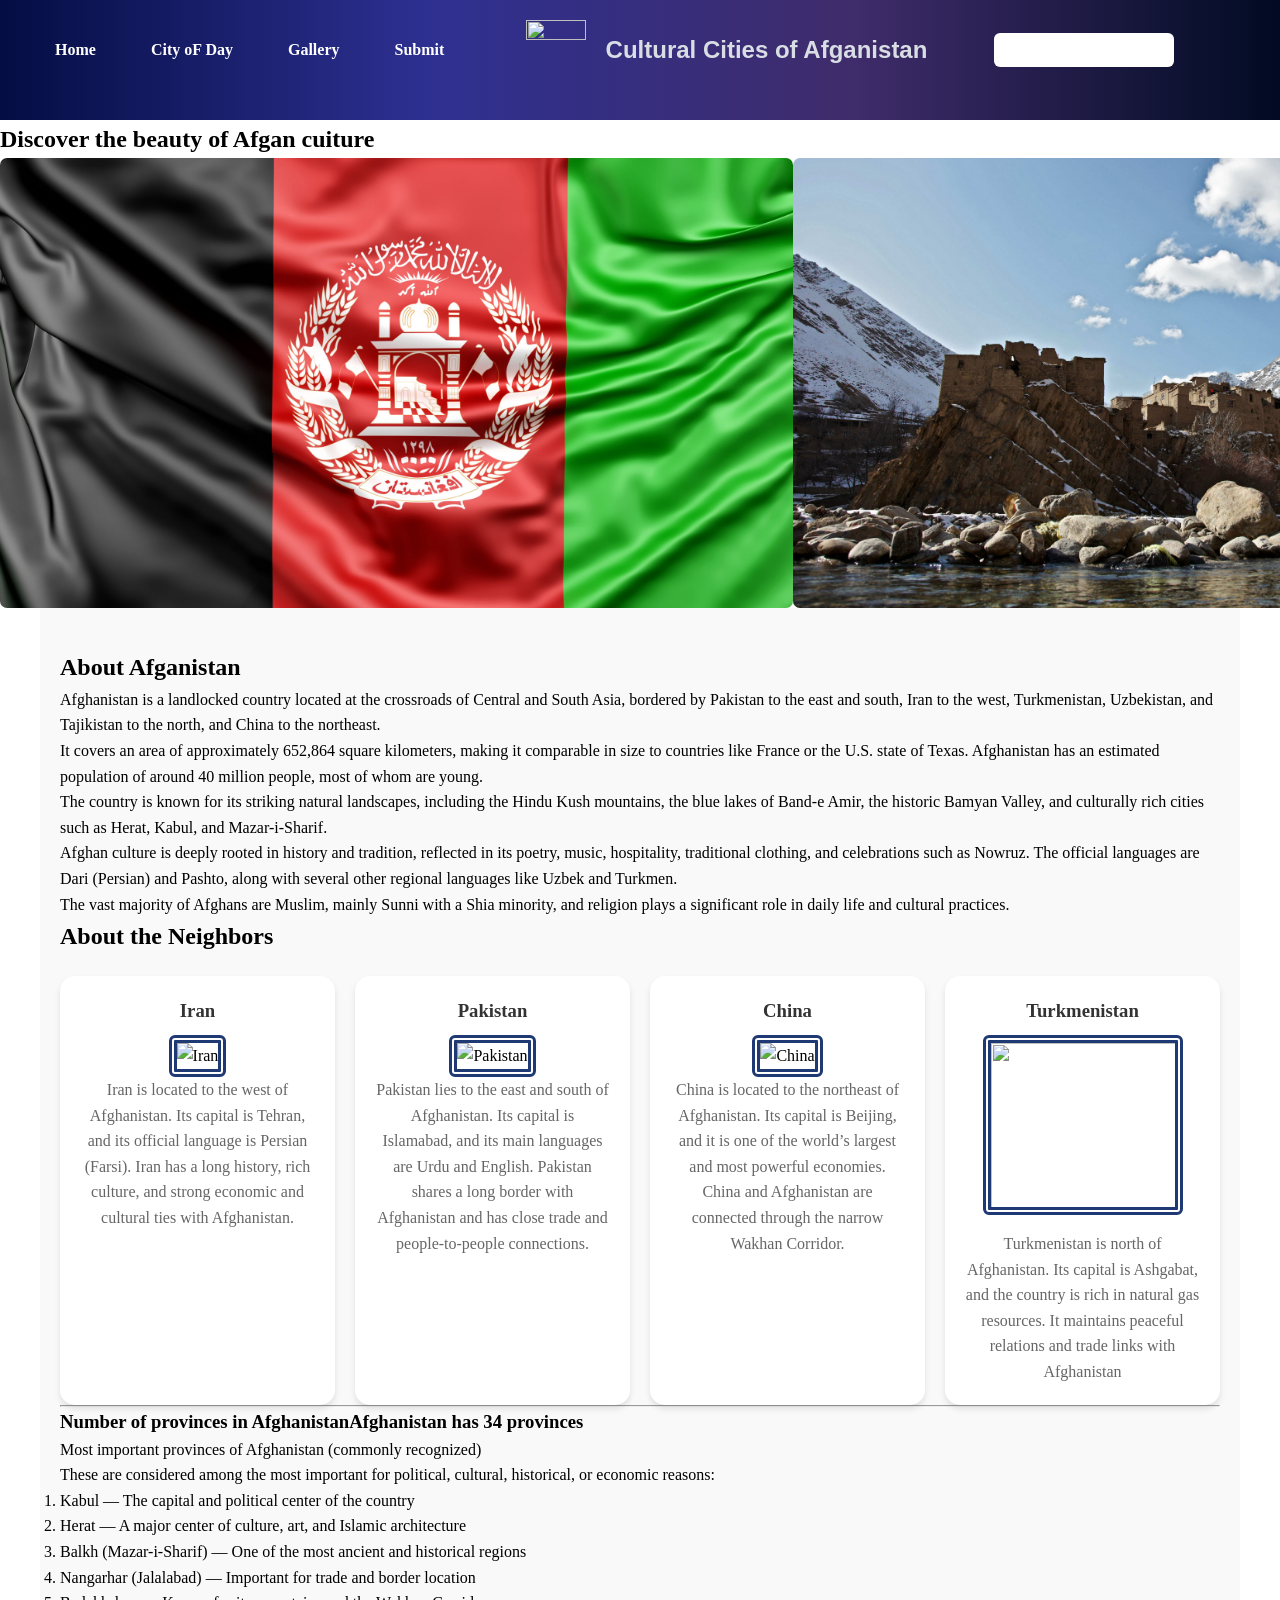
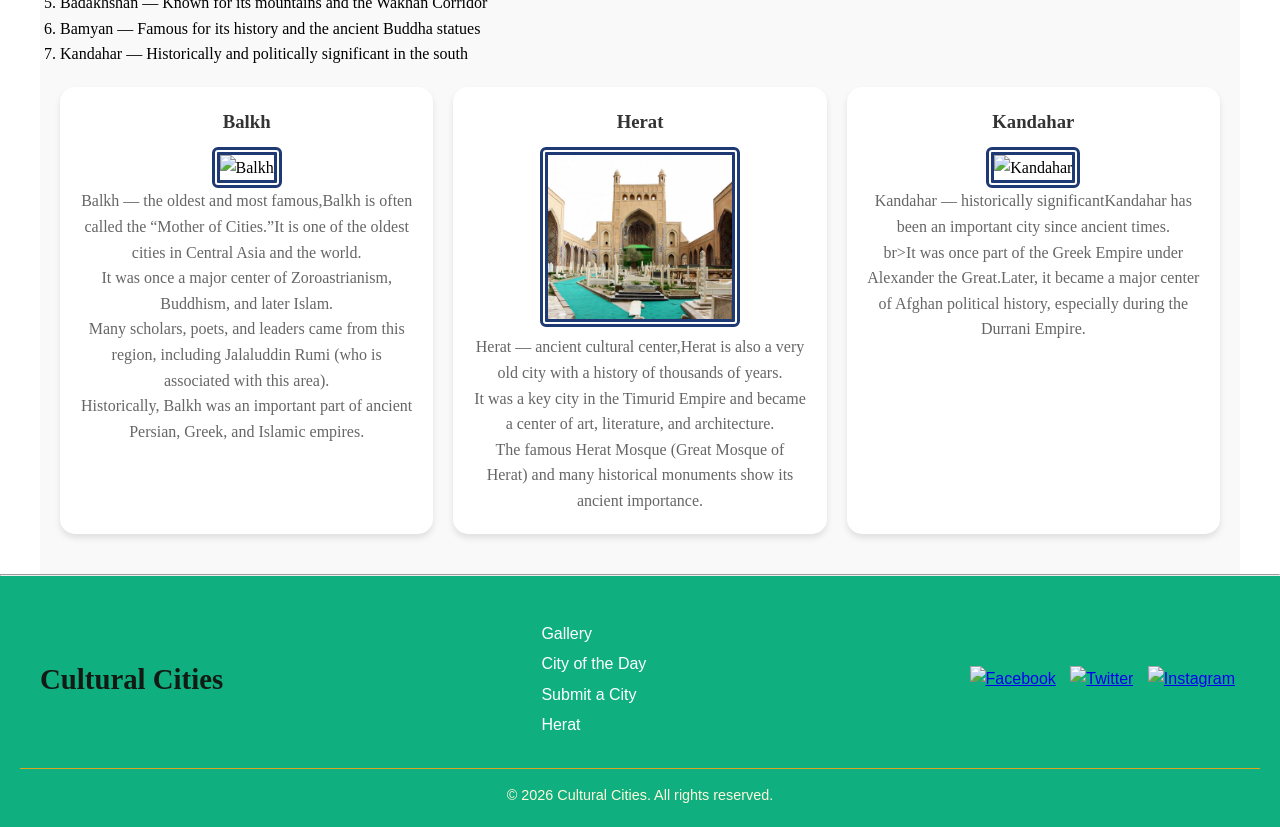
==== index.html @ bc210d9a "My Country" ====
<!doctype html>
<html lang="en">

<head>
  <meta charset="UTF-8" />
  <meta name="viewport" content="width=device-width, initial-scale=1.0" />
  <title>Afghanistan</title>
  <link rel="shortcut icon 16x16"
    href="https://tse2.mm.bing.net/th/id/OIP.rCmXjIzI-wvHutvL0LP2GQHaHa?rs=1&pid=ImgDetMain&o=7&rm=3" />
  <link rel="stylesheet" type="text/css" href="./font-awesome-4.7.0/css/font-awesome.min.css" />
  <link rel="stylesheet" type="text/css" href="./style.css" />
</head>

<body>
  <header>
    <div class="header">
      <div class="nav-box">
        <nav>
          <ul>
            <li><a href="./index.html" target="_blank">Home</a></li>
            <li><a href="./city.html" target="_blank">City oF Day</a></li>
            <li><a href="./gallery.html" target="_blank">Gallery</a></li>
            <li><a href="./submit.html" target="_blank">Submit</a></li>
          </ul>
        </nav>
      </div>
      <div class="logo-box">
        <img src="https://tse4.mm.bing.net/th/id/OIP.xSTHELUOku8iY8LXXLAkJAHaF7?rs=1&pid=ImgDetMain&o=7&rm=3"
          width="50px" height="50px" />
        <h1>Cultural Cities of Afganistan</h1>
      </div>
      <div class="input">
        <input type="search" name="search">
      </div>
      <div class="crl"></div>
    </div>
    </div>
  </header>
  <main>
    <h2 class="subitle">Discover the beauty of Afgan cuiture</h2>
    <section class="hero-slider">
      <div class="slider-container">
        <div class="slide active">
          <img src="./pcature/3.jpg" alt="Afganistan" width="950px" height="500px">
        </div>
        <div class="slide"><img src="./pcature/R.jpg" alt="City" width="950px" height="500px">
        </div>
        <div class="slide"><img src="./pcature/R (1).jpg" alt="City" width="950px" height="500px"></div>
        <div class="slide"></div><img src="./pcature/4.jpg" alt="City" width="950px" height="500px">
      </div>
      <div class="slide"></div><img src="./pcature/5.jpg" alt="City" width="950px" height="500px"></div>
      <div class="slide"></div><img src="./pcature/8.jpg" alt="City" width="950px" height="500px"></div>
      <div class="slide"><img src="./pcature/7.jpg" alt="City" width="950px" height="500px"></div>
      </div>
    </section>
    <section class="section">
      <h2>About Afganistan</h2>
      <P id="">Afghanistan is a landlocked country located at the crossroads of Central and South Asia,
        bordered by Pakistan to the east and south, Iran to the west, Turkmenistan, Uzbekistan, and Tajikistan to the
        north, and China to the northeast.<br> It covers an area of approximately 652,864 square kilometers, making it
        comparable in size to countries like France or the U.S. state of Texas. Afghanistan has an estimated
        population of around 40 million people, most of whom are young.<br> The country is known for its striking
        natural landscapes, including the Hindu Kush mountains, the blue lakes of Band-e Amir, the historic Bamyan
        Valley, and culturally rich cities such as Herat, Kabul, and Mazar-i-Sharif. <br> Afghan culture is deeply
        rooted in history and tradition, reflected in its poetry, music, hospitality, traditional clothing, and
        celebrations such as Nowruz. The official languages are Dari (Persian) and Pashto, along with several other
        regional languages like Uzbek and Turkmen. <br> The vast majority of Afghans are Muslim, mainly Sunni with a
        Shia minority, and religion plays a significant role in daily life and cultural practices.</P>
      <h2>About the Neighbors</h2>
      <div class="boxs">
        <div class="box-1">
          <h3>Iran</h3>
          <img src="https://tse4.mm.bing.net/th/id/OIP.PPEvCnRHZq91c6L0TANKmwHaH8?rs=1&pid=ImgDetMain&o=7&rm=3"
            alt="Iran">
          <p>Iran is located to the west of Afghanistan. Its capital is Tehran, and its official language is Persian
            (Farsi). Iran has a long history, rich culture, and strong economic and cultural ties with Afghanistan.</p>
        </div>
        <div class="box-1">
          <h3>Pakistan</h3>
          <img
            src="https://www.pkfashiontrends.com/wp-content/uploads/2020/06/tourist-attractions-in-pakistan-1536x864.jpg"
            alt="Pakistan">
          <p>Pakistan lies to the east and south of Afghanistan. Its capital is Islamabad, and its main languages are
            Urdu and English. Pakistan shares a long border with Afghanistan and has close trade and people-to-people
            connections.</p>
        </div>
        <div class="box-1">
          <h3>China</h3>
          <img src="https://thethaiger.com/wp-content/uploads/2023/05/china-2.jpg" alt="China">
          <p>China is located to the northeast of Afghanistan. Its capital is Beijing, and it is one of the world’s
            largest and most powerful economies. China and Afghanistan are connected through the narrow Wakhan Corridor.
          </p>
        </div>
        <div class="box-1">
          <h3>Turkmenistan</h3>
          <img src="https://th.bing.com/th/id/R.6bdd4cc125074e7a795e49335da59152?rik=tMVO4KbiXDpGpA&pid=ImgRaw&r=0"
            alt="">
          <p>Turkmenistan is north of Afghanistan. Its capital is Ashgabat, and the country is rich in natural gas
            resources. It maintains peaceful relations and trade links with Afghanistan</p>
        </div>
      </div>
      <hr>
      <div class="list">
        <h3>Number of provinces in AfghanistanAfghanistan has 34 provinces</h3>
        <p>Most important provinces of Afghanistan (commonly recognized)<br>These are considered among the most
          important for political, cultural, historical, or economic reasons:</p>
        <ol>
          <li>Kabul — The capital and political center of the country</li>
          <li>Herat — A major center of culture, art, and Islamic architecture</li>
          <li>Balkh (Mazar-i-Sharif) — One of the most ancient and historical regions</li>
          <li>Nangarhar (Jalalabad) — Important for trade and border location</li>
          <li>Badakhshan — Known for its mountains and the Wakhan Corridor</li>
          <li>Bamyan — Famous for its history and the ancient Buddha statues</li>
          <li>Kandahar — Historically and politically significant in the south</li>
        </ol>
      </div>
      <div class="boxs">
        <div class="box-1">
          <h3>Balkh</h3>
          <img src="https://tse4.mm.bing.net/th/id/OIP.8HW8YD3nzP1e0cI1WnxipwHaE6?rs=1&pid=ImgDetMain&o=7&rm=3"
            alt="Balkh">
          <p>Balkh — the oldest and most famous,Balkh is often called the “Mother of Cities.”It is one of the oldest
            cities in Central Asia and the world.<br>It was once a major center of Zoroastrianism, Buddhism, and later
            Islam.<br>Many scholars, poets, and leaders came from this region, including Jalaluddin Rumi (who is
            associated with this area).<br>Historically, Balkh was an important part of ancient Persian, Greek, and
            Islamic empires.</p>
        </div>
        <div class="box-1">
          <h3>Herat</h3>
          <img src="./pcature/7.jpg" alt="Herat">
          <p>Herat — ancient cultural center,Herat is also a very old city with a history of thousands of years.<br>It
            was a key city in the Timurid Empire and became a center of art, literature, and architecture.<br>The famous
            Herat Mosque (Great Mosque of Herat) and many historical monuments show its ancient importance.</p>
        </div>
        <div class="box-1">
          <h3>Kandahar</h3>
          <img src="https://th.bing.com/th/id/R.a3bedb8c399c92698d385c66597bc268?rik=Rgejo3Q8dXQIjQ&pid=ImgRaw&r=0"
            alt="Kandahar">
          <p>Kandahar — historically significantKandahar has been an important city since ancient times.<br>br>It was
            once part of the Greek Empire under Alexander the Great.Later, it became a major center of Afghan political
            history, especially during the Durrani Empire.</p>
        </div>
      </div>
    </section>
  </main>
  <hr>
  <footer class="site-footer">
    <div class="footer-container">
      <div class="footer-logo">
        <h3>Cultural Cities</h3>
      </div>
      <div class="footer-links">
        <a href="#gallery">Gallery</a>
        <a href="#city">City of the Day</a>
        <a href="#submit-City">Submit a City</a>
        <a href="#section-1">Herat</a>
      </div>
      <div class="footer-social">
        <a href="#"><img src="images/facebook.png" alt="Facebook"></a>
        <a href="#"><img src="images/twitter.png" alt="Twitter"></a>
        <a href="#"><img src="images/instagram.png" alt="Instagram"></a>
      </div>
    </div>
    <div class="footer-bottom">
      <p>&copy; 2026 Cultural Cities. All rights reserved.</p>
    </div>
  </footer>
</body>

</html>
---- style.css ----
* {
  margin: 0;
  padding: 0;
  box-sizing: border-box;
}
body {
  font-family: Cambria, Cochin, Georgia, Times, "Times New Roman", serif;
  line-height: 1.6;
  background-color: white;
  color: black;
}
html {
  scroll-behavior: smooth;
}
header {
  background: linear-gradient(
    to right,
    #040d44,
    rgb(46, 48, 145),
    rgb(63, 44, 107),
    #010b22
  );
  color: rgb(216, 222, 228);
  padding: 20px 25px;
  text-align: center;
  position: sticky;
  top: 0;
  height: 120px;
  z-index: 1000;
}
.header {
  display: flex;
  justify-content: space-between;
  align-items: center;
  max-width: 1200px;
  margin: auto;
}
.logo-box {
  display: flex;
  align-items: center;
  gap: 20px;
}
.logo-box img {
  width: 60px;
  height: auto;
}
.logo-box h1 {
  font-size: 1.5rem;
  font-family: Arial, Helvetica, sans-serif;
}
.logo-box img {
  animation: logoMove 5s ease-out forwards;
}
@keyframes logoMove {
  0% {
    transform: translateY(-30px) rotate(-10deg);
    opacity: 0;
  }
  50% {
    transform: translateY(5px) rotate(5deg);
    opacity: 0.8;
  }
  100% {
    transform: translateY(0) rotate(0deg);
    opacity: 1;
  }
}
.nav-box ul {
  list-style: none;
  display: flex;
  gap: 25px;
}
.nav-box a {
  color: white;
  text-decoration: none;
  font-weight: bold;
  padding: 10px 15px;
  border-radius: 8px;
  transition:
    background 0.3s,
    color 0.3s;
}
.nav-box a:hover {
  background-color: rgb(245, 241, 241);
  color: rgb(14, 29, 29);
}
.input input {
  padding: 8px 12px;
  border: rgb(251, 253, 253) 3px;
  border-radius: 6px;
  width: 180px;
  transition: box-shadow 0.3s ease;
  font-size: 1rem;
}
.input input:focus {
  outline: none;
  box-shadow: 0 0 5px #ecece9;
}
.hero-slider {
  width: 100%;
  height: 450px;
  overflow: hidden;
  position: relative;
}
.slider-container {
  display: flex;
  width: 300%;
  height: 100%;
  transition: transform 1s ease-in-out;
  animation: slideSmooth6 20s infinite;
}
.slide {
  width: 100%;
  height: 100%;
  position: static;
}
.slide img {
  width: 100%;
  height: 100%;
  object-fit: cover;
  transition: transform 0.5s ease;
  border: #040d44 5px;
  border-radius: 7px;
  gap: 10px;
}
.slide img:hover {
  transform: scale(1.05);
}
.slide img:nth-child(1) {
  animation: zoomIn 6s infinite 0s;
}
.slide img:nth-child(2) {
  animation: zoomIn 6s infinite 6s;
}
.slide img:nth-child(3) {
  animation: zoomIn 6s infinite 12s;
}
.slide img:nth-child(4) {
  animation: zoomIn 6s infinite 18s;
}
.slide img:nth-child(5) {
  animation: zoomIn 6s infinite 24s;
}
.slide img:nth-child(6) {
  animation: zoomIn 6s infinite 30s;
}

@keyframes zoomIn {
  0% {
    transform: scale(1);
  }
  50% {
    transform: scale(1.05);
  }
  100% {
    transform: scale(1);
  }
}
@keyframes slideSmooth6 {
  0% {
    transform: translateX(0);
  }
  14% {
    transform: translateX(0);
  }

  16% {
    transform: translateX(-16.6666%);
  }
  30% {
    transform: translateX(-16.6666%);
  }

  32% {
    transform: translateX(-33.3333%);
  }
  46% {
    transform: translateX(-33.3333%);
  }

  48% {
    transform: translateX(-50%);
  }
  62% {
    transform: translateX(-50%);
  }

  64% {
    transform: translateX(-66.6666%);
  }
  78% {
    transform: translateX(-66.6666%);
  }

  80% {
    transform: translateX(-83.3333%);
  }
  94% {
    transform: translateX(-83.3333%);
  }

  100% {
    transform: translateX(0);
  }
}
.section {
  width: 100%;
  max-width: 1200px;
  margin: 0 auto;
  padding: 40px 20px;
  background: #f9f9f9;
}
.boxs {
  display: flex;
  gap: 20px;
  justify-content: space-between;
  flex-wrap: wrap;
  margin-top: 20px;
}
.box-1 {
  flex: 1;
  min-width: 250px;
  padding: 20px;
  background: #fff;
  border-radius: 15px;
  text-align: center;
  box-shadow: 0 4px 6px rgba(0, 0, 0, 0.1);
  transition:
    transform 0.3s ease,
    box-shadow 0.3s ease;
}
.box-1:hover {
  transform: translateY(-10px);
  box-shadow: 0 8px 15px rgba(0, 0, 0, 0.2);
}
.box-1 h3 {
  margin-bottom: 10px;
  color: #333;
}

.box-1 p {
  color: #666;
}
.box-1 img {
  width: 200px;
  height: 180px;
  border: #1f3975 8px double;
  border-radius: 6px;
}
.section-1 {
  position: relative;
  padding: 80px 20px;
  text-align: center;
  background-color: #f5f5dc;
  overflow: hidden;
}

.section-1 h2 {
  font-family: "Noto Serif", serif;
  font-size: 2rem;
  color: #8b4513;
  margin-bottom: 40px;
  z-index: 2;
  position: relative;
}

.image-container {
  position: relative;
  width: 100%;
  max-width: 800px;
  height: 400px;
  margin: 0 auto 30px auto;
  overflow: hidden;
  border-radius: 15px;
}

.image-container img {
  width: 100%;
  height: 100%;
  object-fit: cover;
  border-radius: 15px;
  animation: fadeCloud 8s ease-in-out infinite alternate;
}

@keyframes fadeCloud {
  0% {
    opacity: 0.4;
    transform: scale(1.05);
  }
  50% {
    opacity: 0.7;
    transform: scale(1.1);
  }
  100% {
    opacity: 0.4;
    transform: scale(1.05);
  }
}

.section-1 p {
  font-family: "Roboto", sans-serif;
  font-size: 1rem;
  line-height: 1.6;
  max-width: 800px;
  margin: 0 auto;
  color: #333;
}

.section-1 hr {
  margin-top: 40px;
  border: 1px solid #daa520;
  width: 50px;
}
#submit-City {
  padding: 80px 20px;
  background-color: #f5f5dc;
  text-align: center;
}

#submit-City h2 {
  font-family: "Noto Serif", serif;
  font-size: 2rem;
  color: #8b4513;
  margin-bottom: 15px;
}

#submit-City p {
  font-family: "Roboto", sans-serif;
  font-size: 1rem;
  color: #555;
  margin-bottom: 40px;
}

.submit-form {
  max-width: 600px;
  margin: 0 auto;
  display: flex;
  flex-direction: column;
  gap: 20px;
  background: rgba(255, 255, 255, 0.9);
  padding: 30px;
  border-radius: 20px;
  box-shadow: 0 10px 30px rgba(0, 0, 0, 0.2);
  transition: transform 0.3s ease;
}

.submit-form:hover {
  transform: translateY(-5px);
}

.submit-form label {
  font-family: "Noto Serif", serif;
  font-size: 1rem;
  color: #8b4513;
  text-align: left;
}

.submit-form input,
.submit-form textarea {
  width: 100%;
  padding: 12px 15px;
  border-radius: 12px;
  border: 1px solid #daa520;
  font-family: "Roboto", sans-serif;
  font-size: 1rem;
  transition: all 0.3s ease;
}

.submit-form input:focus,
.submit-form textarea:focus {
  outline: none;
  border-color: #8b4513;
  box-shadow: 0 0 10px rgba(139, 69, 19, 0.4);
  background-color: #fff8e1;
}

.submit-form button {
  padding: 15px;
  border: none;
  border-radius: 15px;
  background: linear-gradient(45deg, #daa520, #8b4513);
  color: #fff;
  font-size: 1rem;
  font-family: "Noto Serif", serif;
  cursor: pointer;
  transition: all 0.3s ease;
}

.submit-form button:hover {
  background: linear-gradient(45deg, #8b4513, #daa520);
  transform: scale(1.05);
  box-shadow: 0 8px 20px rgba(0, 0, 0, 0.3);
}

@media (max-width: 768px) {
  .submit-form {
    padding: 20px;
    gap: 15px;
  }
}
.submit-form button {
  font-size: 0.95rem;
  padding: 12px;
}
.site-footer {
  background-color: #0faf7f;
  color: #fff;
  padding: 40px 20px 20px 20px;
  font-family: "Roboto", sans-serif;
}

.footer-container {
  display: flex;
  flex-wrap: wrap;
  justify-content: space-between;
  align-items: center;
  max-width: 1200px;
  margin: 0 auto;
  gap: 20px;
}

.footer-logo h3 {
  font-family: "Noto Serif", serif;
  font-size: 1.8rem;
  color: #121a14;
  margin: 0;
}

.footer-links a {
  color: #fff;
  margin: 0 10px;
  text-decoration: none;
  transition:
    color 0.3s ease,
    transform 0.3s ease;
}

.footer-links a:hover {
  color: #1789ac;
  transform: translateY(-3px);
}

.footer-social a {
  margin: 0 8px;
  display: inline-block;
  transition: transform 0.3s ease;
}

.footer-social a:hover {
  transform: scale(1.2);
}

.footer-social img {
  width: 30px;
  height: 30px;
}

.footer-bottom {
  text-align: center;
  margin-top: 25px;
  border-top: 1px solid #daa520;
  padding-top: 15px;
  font-size: 0.9rem;
  color: #fff8dc;
}

@media (max-width: 768px) {
  .footer-container {
    flex-direction: column;
    text-align: center;
  }
}

.footer-links a {
  display: block;
  margin: 5px 0;
}

.footer-social a {
  margin: 5px;
}
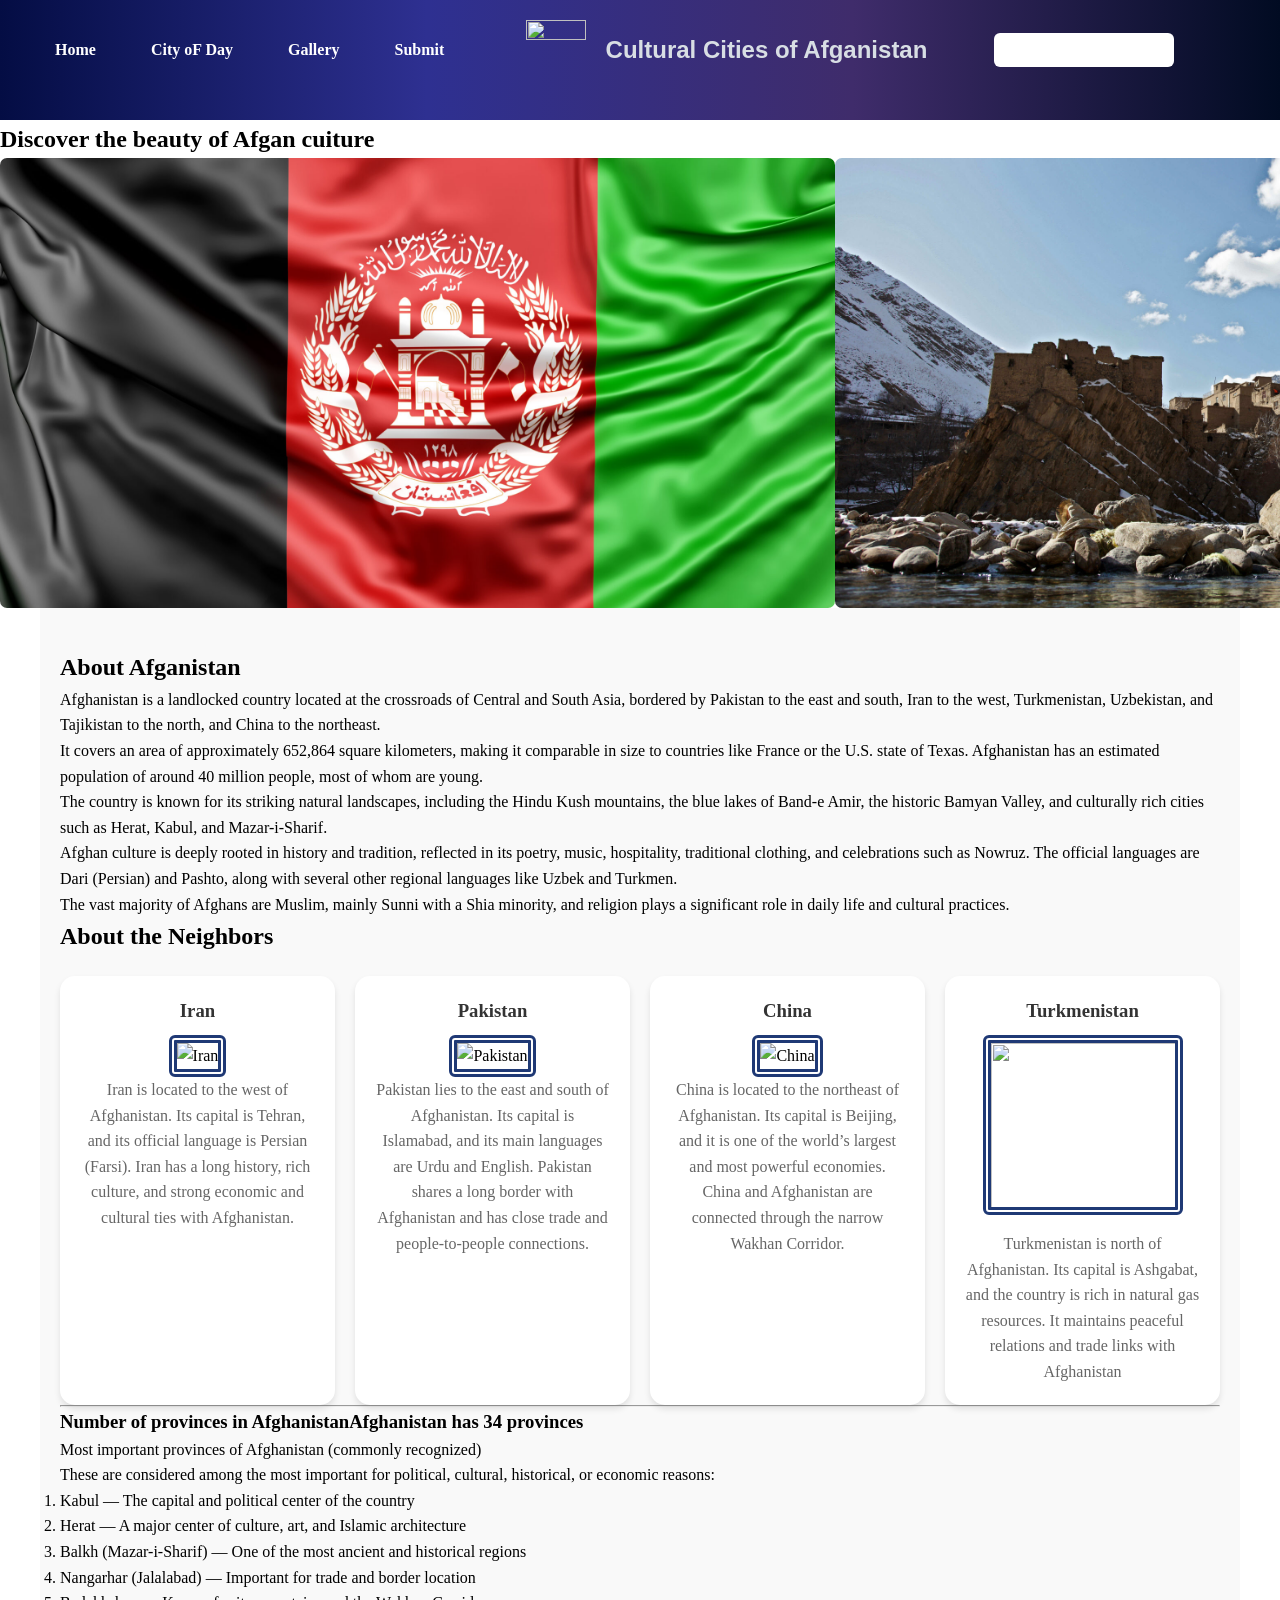
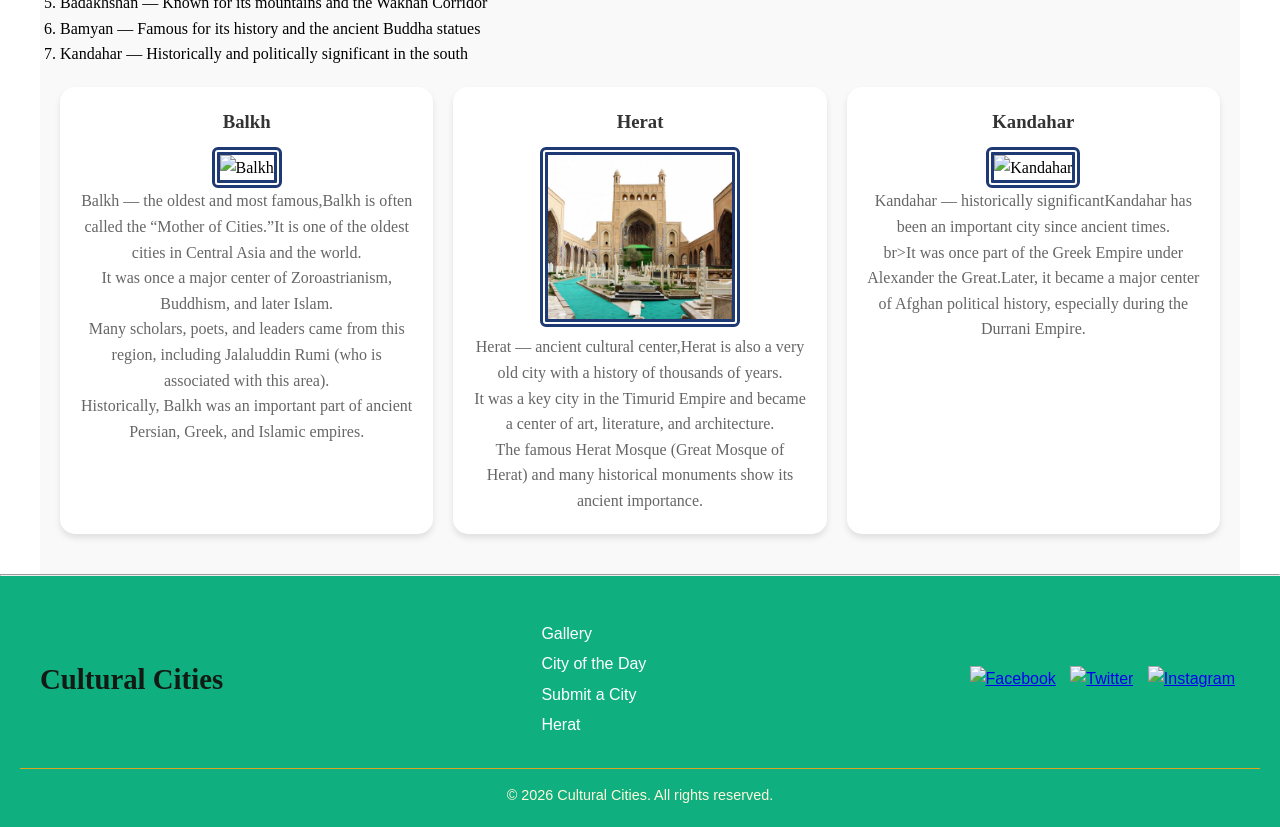
==== commit 195c604c: "chinge some thing" ====
--- a/index.html
+++ b/index.html
@@ -43,14 +43,13 @@
         <div class="slide active">
           <img src="./pcature/3.jpg" alt="Afganistan" width="950px" height="500px">
         </div>
-        <div class="slide"><img src="./pcature/R.jpg" alt="City" width="950px" height="500px">
+        <div class="slide"><img src="./pcature/R.jpg" alt="City" width="980px" height="500px">
         </div>
-        <div class="slide"><img src="./pcature/R (1).jpg" alt="City" width="950px" height="500px"></div>
-        <div class="slide"></div><img src="./pcature/4.jpg" alt="City" width="950px" height="500px">
+        <div class="slide"><img src="./pcature/3.jpg" alt="City" width="980px" height="400px"></div>
+        <div class="slide"></div><img src="./pcature/7.jpg" alt="City" width="980px" height="400px">
       </div>
-      <div class="slide"></div><img src="./pcature/5.jpg" alt="City" width="950px" height="500px"></div>
-      <div class="slide"></div><img src="./pcature/8.jpg" alt="City" width="950px" height="500px"></div>
-      <div class="slide"><img src="./pcature/7.jpg" alt="City" width="950px" height="500px"></div>
+      <div class="slide"></div><img src="./pcature/9.jpg" alt="City" width="980px" height="400px"></div>
+      <div class="slide"></div><img src="./pcature/4.jpg" alt="City" width="98S0px" height="400px"></div>
       </div>
     </section>
     <section class="section">
@@ -150,15 +149,15 @@
         <h3>Cultural Cities</h3>
       </div>
       <div class="footer-links">
-        <a href="#gallery">Gallery</a>
-        <a href="#city">City of the Day</a>
-        <a href="#submit-City">Submit a City</a>
-        <a href="#section-1">Herat</a>
+        <a href="./gallery.html">Gallery</a>
+        <a href="./city.html">City of the Day</a>
+        <a href="./submit.html">Submit a City</a>
+        <a href="./city.html">Herat</a>
       </div>
       <div class="footer-social">
-        <a href="#"><img src="images/facebook.png" alt="Facebook"></a>
-        <a href="#"><img src="images/twitter.png" alt="Twitter"></a>
-        <a href="#"><img src="images/instagram.png" alt="Instagram"></a>
+        <a href="@Fa_Merzaie"><img src="images/facebook.png" alt="Facebook"></a>
+        <a href="@Fa_Merzaie"><img src="images/twitter.png" alt="Twitter"></a>
+        <a href="@Fa_Merzaie"><img src="images/instagram.png" alt="Instagram"></a>
       </div>
     </div>
     <div class="footer-bottom">
